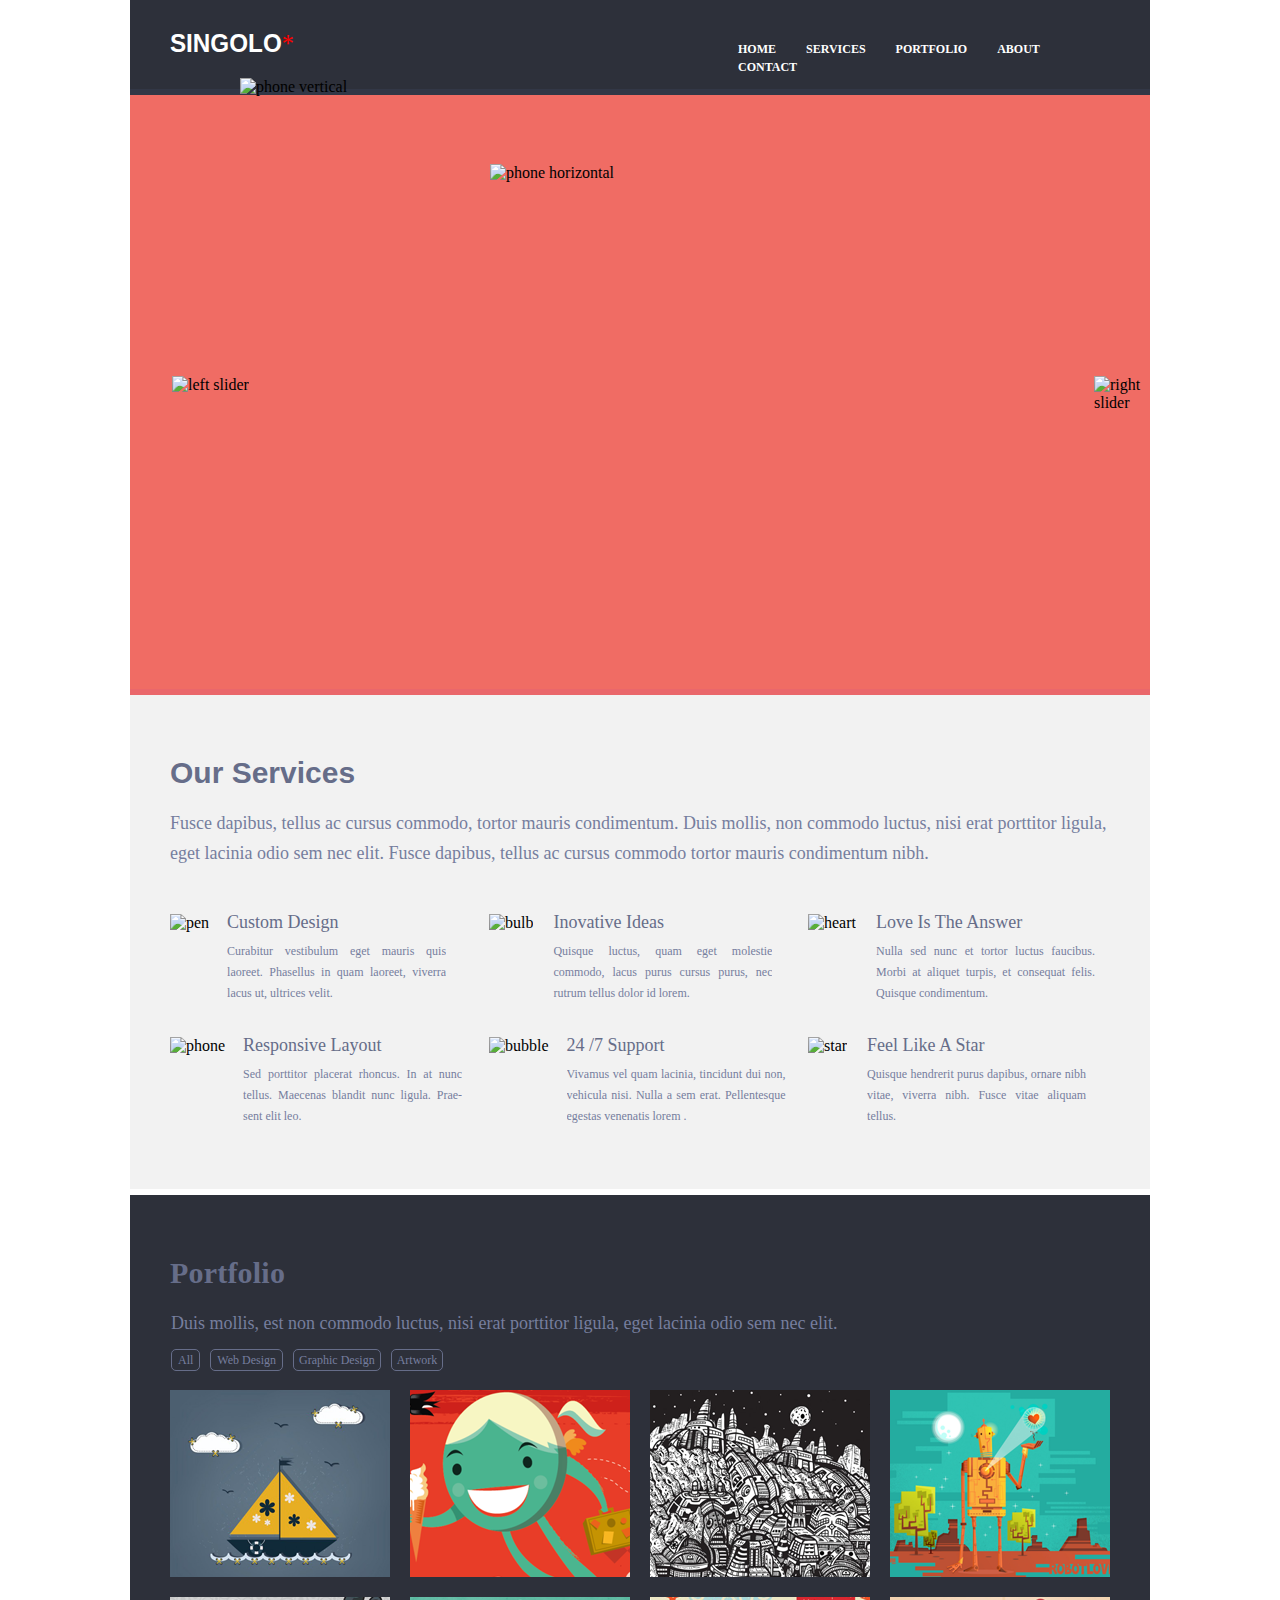
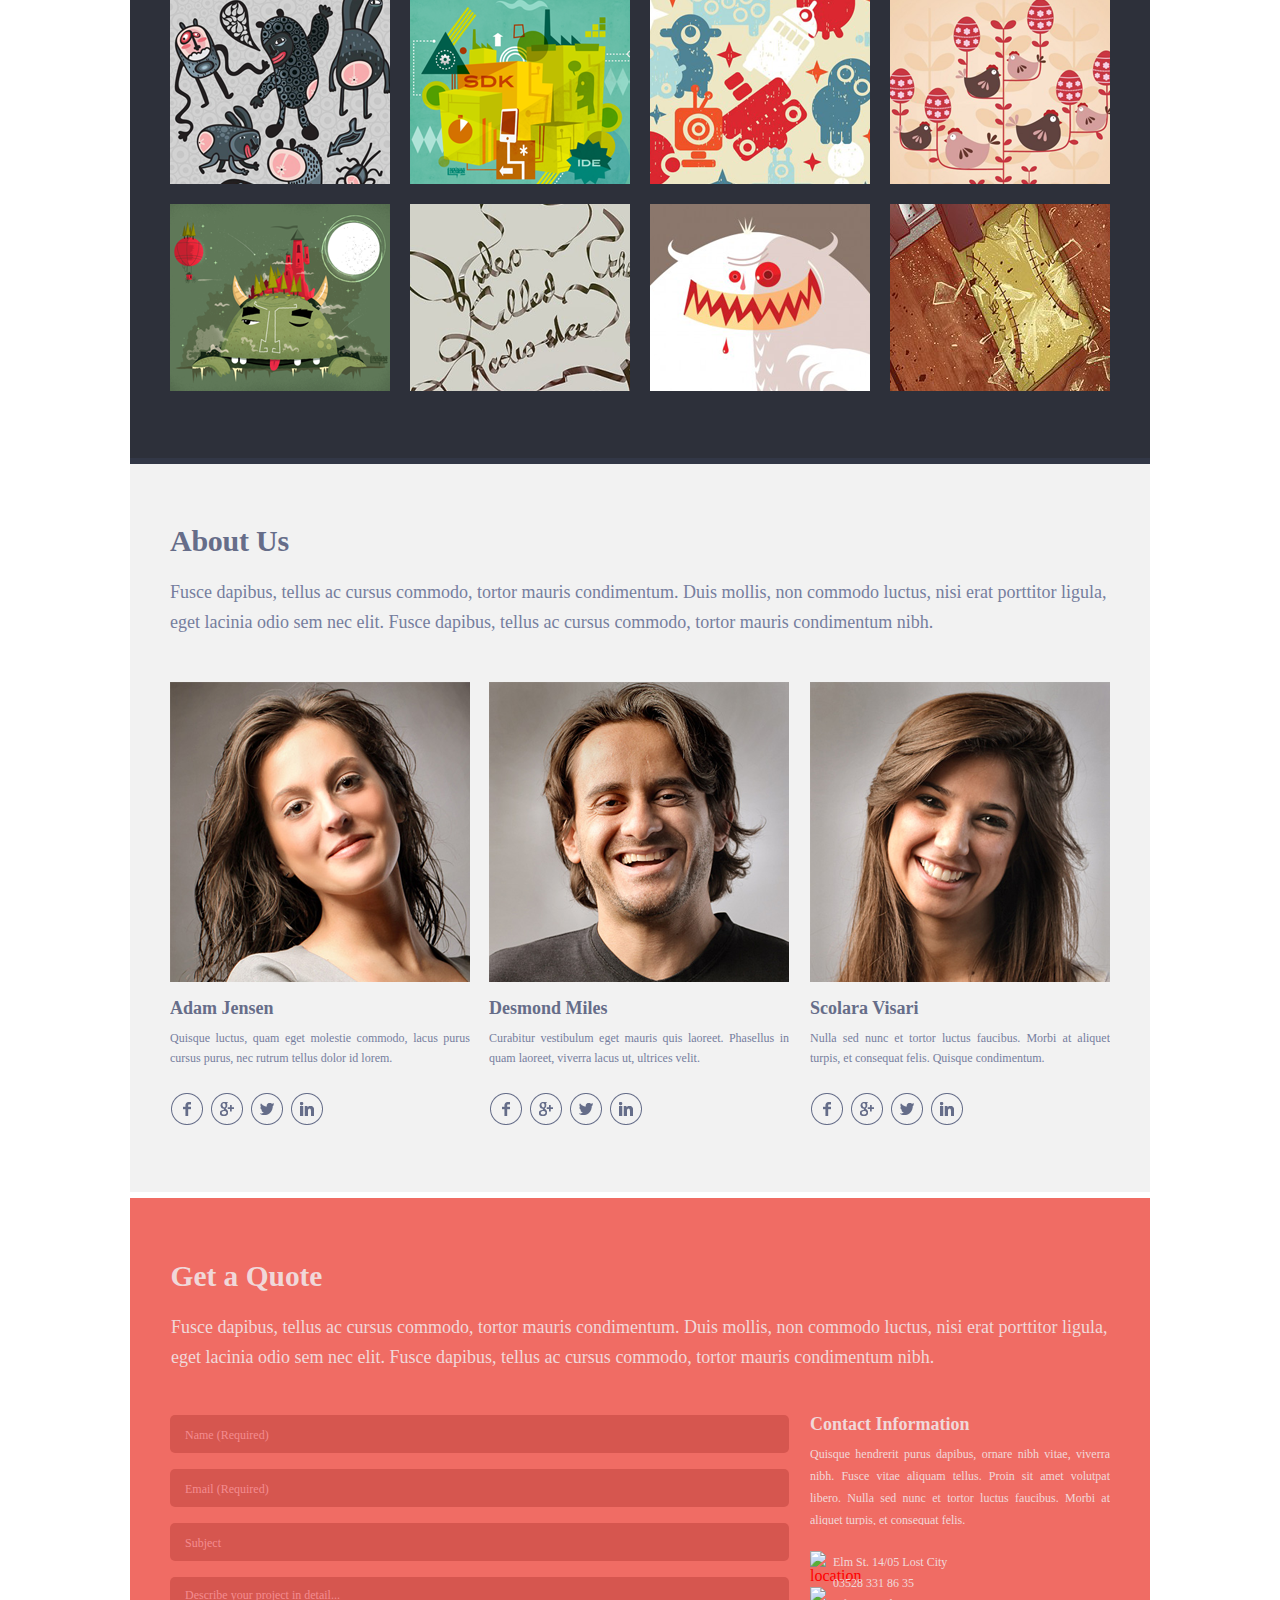
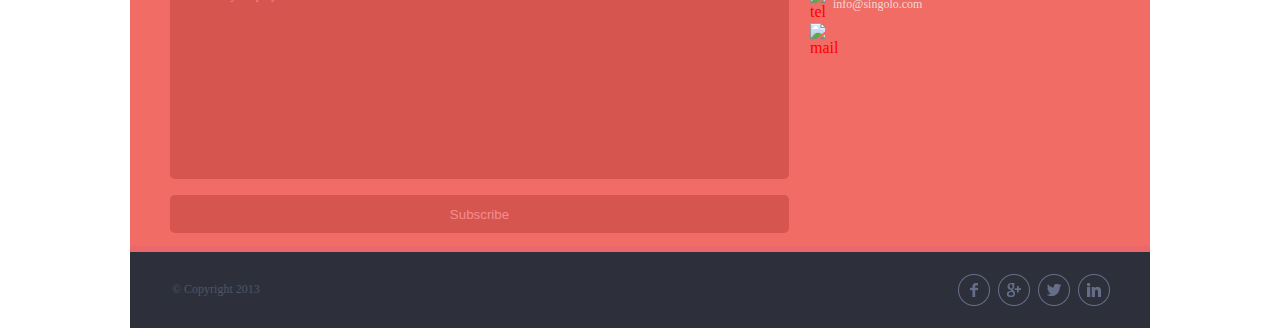
==== index.html @ d1ed74ed "Add feature: header active." ====
<!DOCTYPE html>
<html lang="en">
<head>
    <meta charset="UTF-8">
    <meta name="viewport" content="width=device-width, initial-scale=1.0">
    <meta http-equiv="X-UA-Compatible" content="ie=edge">
    <link rel="stylesheet" href="style.css">
    <title>singolo</title>
</head>
<body>
    <header>
        <h1>SINGOLO<span>*</span></h1>
        <nav class="navigation">
            
            <ul>
                <li><a href="#">HOME</a></li>
                <li><a href="#">SERVICES</a></li>
                <li><a href="#">PORTFOLIO</a></li>
                <li><a href="#">ABOUT</a></li>
                <li><a href="#">CONTACT</a></li>
            
            </ul>

        </nav>
    </header>
    <main>
        <section class="slider">
            <img src="./assets/left.png" alt="left slider" class="left" >
            <img src="./assets/vertical.png" alt="phone vertical" class="vertical" >
            <img src="./assets/horizontal.png" alt="phone horizontal" class="horizontal">
            <img src="./assets/right.png" alt="right slider" class="right">
        </section >

        <section class="services">
            
            <h2>Our Services</h2>
            <p>Fusce dapibus, tellus ac cursus commodo, tortor mauris condimentum. Duis mollis, 
            non commodo  luctus, nisi erat porttitor ligula, eget lacinia odio sem nec elit.
            Fusce dapibus, tellus ac cursus commodo tortor mauris condimentum nibh.
            </p>
            
            <div class="services-list">
                        
                <div class="pen">
                    <div class="pen-image">
                        <img src="./assets/pen.png" alt="pen">
                    </div>
                            
                    <div class="pen-description">
                        <span class="description-name"> Custom Design</span>
                        <span class="description-value">
                            Curabitur vestibulum eget mauris quis laoreet.
                            Phasellus in quam laoreet, viverra lacus ut,
                            ultrices velit.        
                        </span>

                    </div>
                            
                </div>

                <div class="bulb">
                    <div class="bulb-image">
                        <img src="./assets/bulb.png" alt="bulb">
                    </div>

                    <div class="bulb-description">
                        <span class="description-name">Inovative Ideas</span>
                                
                        <span class="description-value">
                            Quisque luctus, quam eget molestie commodo, 
                            lacus purus cursus purus, nec rutrum tellus dolor id lorem.
                        </span>
                    </div>
                            
                </div>
            
                <div class="heart">
                    <div class="heart-image">
                        <img src="./assets/heart.png" alt="heart">
                    </div>
                                
                    <div class="heart-description">
                        <span class="description-name">Love Is The Answer</span >

                        <span class="description-value">
                            Nulla sed nunc et tortor luctus faucibus. 
                            Morbi at aliquet turpis, et consequat felis. 
                            Quisque condimentum.
                        </span>
                    </div>
                                
                </div>

                <div class="phone">
                    <div class="phone-image">
                        <img src="./assets/phone.png" alt="phone">
                    </div>
                                    
                    <div class="phone-description">
                        <span class="description-name">Responsive Layout</span >
    
                        <span class="description-value">
                            Sed porttitor placerat rhoncus. 
                            In at nunc tellus. 
                            Maecenas blandit nunc ligula. 
                            Prae&shy;sent elit leo.
                        </span>
                    </div>
                                    
                </div>

                <div class="bubble">
                    <div class="bubble-image">
                        <img src="./assets/bubble.png" alt="bubble">
                    </div>
                                        
                    <div class="bubble-description">
                        <span class="description-name">24 /7 Support</span >
        
                        <span class="description-value">
                            Vivamus vel quam lacinia, 
                            tincidunt dui non, vehicula nisi. 
                            Nulla a sem erat. Pellentesque egestas venenatis lorem .                        
                        </span>
                    </div>
                                        
                </div>

                <div class="star">
                    <div class="star-image">
                        <img src="./assets/star.png" alt="star">
                    </div>
                                            
                    <div class="star-description">
                        <span class="description-name">Feel Like A Star</span >
            
                        <span class="description-value">
                            Quisque hendrerit purus dapibus, 
                            ornare nibh vitae, viverra nibh. 
                            Fusce vitae aliquam tellus.
                        </span>
                    </div>
                                            
                </div>
            </div>          
        </section>
     <!-- ___part 2____ --> 
        <section class="portfolio">
            <h2>Portfolio</h2>
            <p>Duis mollis, est non commodo luctus, 
                nisi erat porttitor ligula, eget lacinia odio sem nec elit.
            </p>
                    
            <ul class="portfolio-navigation">
                <li> <a href="#">All</a> </li>
                <li> <a href="#">Web Design</a></li>
                <li> <a href="#">Graphic Design</a></li>
                <li> <a href="#">Artwork</a></li>
            </ul>
                       
            <div class="portfolio-list">
                <div>
                    <img src="./assets/item01.png" alt="item01" class="item01">
                </div>
                <div>
                    <img src="./assets/item02.png" alt="item02" class="item02">
                </div>
                <div>
                    <img src="./assets/item03.png" alt="item03" class="item03">
                </div>
                <div>
                    <img src="./assets/item04.png" alt="item04" class="item04">
                </div>
                <div>
                    <img src="./assets/item05.png" alt="item05" class="item05">
                </div>
                <div>
                    <img src="./assets/item06.png" alt="item06" class="item06">
                </div>
                <div>
                    <img src="./assets/item07.png" alt="item07" class="item07">
                </div>
                <div>
                    <img src="./assets/item08.png" alt="item08" class="item08">
                </div>
                <div>
                    <img src="./assets/item09.png" alt="item09" class="item09">
                </div>
                <div>
                    <img src="./assets/item10.png" alt="item10" class="item10">
                </div>
                <div>
                    <img src="./assets/item11.png" alt="item11" class="item11">
                </div>
                <div>
                    <img src="./assets/item12.png" alt="item12" class="item12">
                </div>
                        
            </div>
                
        </section>
        
        <section class="about-us">
            <h2>About Us</h2>
        
            <p>Fusce dapibus, tellus ac cursus commodo, 
                tortor mauris condimentum. Duis mollis,
                non commodo luctus, nisi erat porttitor ligula,
                eget lacinia odio sem nec elit. Fusce dapibus, 
                tellus ac cursus commodo, tortor mauris condimentum nibh.
            </p>
        
            <div class="about-us-list">
                        <div class="person01">
                            <div class="person01-image"> <img src="./assets/person01.png" alt="person01"></div>
                            <h3>Adam Jensen</h3>
                            <p>Quisque luctus, quam eget molestie commodo,
                                lacus purus cursus purus, 
                                nec rutrum tellus dolor id lorem.
                            </p>
                            <div class="social-media">
                                <img src="./assets/facebook.png" alt="facebook">
                                <img src="./assets/google.png" alt="google">
                                <img src="./assets/twitter.png" alt="twitter">
                                <img src="./assets/linkedin.png" alt="linkedin">
                            </div>
                        </div> 
                        <div class="person02">
                            <div class="person02-image"><img src="./assets/person02.png" alt="person02"></div>
                            <h3>Desmond Miles</h3>
                            <p>Curabitur vestibulum eget mauris quis laoreet.
                                Phasellus in quam laoreet, viverra lacus ut,
                                ultrices velit.
                            </p>
                            <div class="social-media">
                                <img src="./assets/facebook.png" alt="facebook">
                                <img src="./assets/google.png" alt="google">
                                <img src="./assets/twitter.png" alt="twitter">
                                <img src="./assets/linkedin.png" alt="linkedin">
                            </div>
                        </div>
                        <div class="person03">
                            <div class="person03-image"><img src="./assets/person03.png" alt="person03"></div>
                            <h3>Scolara Visari</h3>
                            <p>Nulla sed nunc et tortor luctus faucibus.
                                Morbi at aliquet turpis, et consequat felis.
                                Quisque condimentum.
                            </p>
                            <div class="social-media">
                                <img src="./assets/facebook.png" alt="facebook">
                                <img src="./assets/google.png" alt="google">
                                <img src="./assets/twitter.png" alt="twitter">
                                <img src="./assets/linkedin.png" alt="linkedin">
                            </div>
                        </div>
            </div>

        </section>
        <!-- ___part 3____ --> 
        <section class="get-quote">
            <h2>Get a Quote</h2>
            <p>Fusce dapibus, tellus ac cursus commodo, 
                tortor mauris condimentum. Duis mollis,
                non commodo luctus, nisi erat porttitor ligula,
                eget lacinia odio sem nec elit. Fusce dapibus, 
                tellus ac cursus commodo, tortor mauris condimentum nibh.
            </p>
                       
            <form action="singolo.php" method="POST" class="form-items">
                                    
                                    
                <input required type="text" placeholder="Name (Required)" name="name"  pattern="[a-zA-Z0-9а-яА-Я]+" minlength="4" maxlength="30"/>
                <input required type="mail" placeholder="Email (Required)" name="mail" pattern="^\S+@\S+\.\S+$"/>
                <input type="text" placeholder="Subject" name="subject"/>
                <textarea  placeholder="Describe your project in detail..." name="describe" ></textarea> 
                                            
                <input type="submit" value="Subscribe">
                                        
            </form>
                    
            <div class="contact-info">
                <h2>Contact Information</h2>
                <p>Quisque hendrerit purus dapibus, ornare nibh vitae,
                    viverra nibh. Fusce vitae aliquam tellus.
                    Proin sit amet volutpat libero.
                    Nulla sed nunc et tortor luctus faucibus.
                    Morbi at aliquet turpis, et consequat felis.
                </p>
                            
                <div class="contact-item">
        
                               
                    <div class="contact-image">
                        <span><img src="./assets/location.png" alt="location"></span>
                        <span><img src="./assets/tel.png" alt="tel"></span>
                        <span><img src="./assets/mail.png" alt="mail"></span>
                    </div>
                                
                    <div class="contact-name">
                        <span>Elm St. 14/05 Lost City</span>
                        <span><a href="tel:03528 331 86 35">03528 331 86 35</a></span>
                        <span><a href="mailto: info@singolo.com">info@singolo.com</a></span>
                    </div>
                                              
                </div>
        
            </div>
        </section>
    </main>
    <footer>
        <div class="copyright">
            <p>© Copyright 2013</p>
        </div>
        <div class="social-media">
            <img src="./assets/facebook.png" alt="facebook">
            <img src="./assets/google.png" alt="google">
            <img src="./assets/twitter.png" alt="twitter">
            <img src="./assets/linkedin.png" alt="linkedin">
        </div>
    </footer>

</body>
</html>
---- style.css ----
@font-face {
    font-family: 'Lato';
    src: url('./assets/Lato-Regular.ttf');
}

@font-face {
    font-family: 'Lato-Black';
    src: url('./assets/Lato-Black.ttf');
}

@font-face {
    font-family: 'Lato-Bold';
    src: url('./assets/Lato-Bold.ttf');
}

@font-face {
    font-family: 'DejaVuSans';
    src: url('./assets/DejaVuSans.ttf');
}


* {
	padding: 0;
    margin: 0;
    border: 0;
}


body {
    margin: 0 auto;
    width: 1020px;
}


header {
    background-color: #2d303a;
    height: 89px;
    width: 100%;
    position: relative;
    border-bottom: 6px solid #323746;
}


h1 {
    font-family: 'Lato', sans-serif;
    color: #ffffff;
    font-size: 25px;
    font-weight: 700;
    position: absolute; 
    left: 38px; 
    top: 29px;
    transform: scale(.97,1.0);
}


span {
    color: red;
    font-weight: 300;
    font-family: 'Lato-Black';
}


.navigation {
    position: absolute; 
    display: inline;
    left: 608px; 
    top: 39px;
} 


.navigation li {
    display: inline;
} 


.navigation a {
    text-decoration: none;
    color: white;
    font-family: "Lato";
    font-size: 12px;
    line-height: 6px;
    text-align: left;
    font-weight: 700;
    margin-right: 26px;
    transform: scale(0.96, 1.0)
}


a:hover {
    color: lightblue; 
    text-decoration: underline;
}


.slider {
    height: 594px;
    background-color: #f06c64;
    border-bottom: 6px solid #ea676b;
    position: relative;
}


.left {
    position: absolute; 
    left: 42px; 
    top: 281px;
}


.right {
    position: absolute; 
    left: 964px; 
    top: 281px;
}


.left:hover,
.right:hover  {
    background:lightblue;
    border-radius: 20%;
}


.vertical{
    position: absolute; 
    left: 110px; 
    top: -17px;
}


.horizontal{
    position: absolute; 
    left: 360px; 
    top: 69px;
}


.services {
    position: relative;
    height: 494px;
    background-color: #f2f2f2;
    border-bottom: 6px solid #ffffff;
}


.services h2 {
    position: absolute;
    font-size: 30px;
    line-height: 45px;
    color: #666d89;
    font-family: "Lato-Black", sans-serif;
    top: 55px;
    left: 40px;
}


.services p{
    position: absolute;
    width: 950px;
    height: 57px;
    font-size: 18px;
    line-height: 30px;
    color: #767e9e;
    font-family: "Lato";
    font-weight: 200;
    top: 113px;
    left: 40px;
    overflow: hidden;
}


.services-list {
    display: flex;
    flex-flow: row wrap;
    position: absolute;
    left: 40px;
    top: 218px;
}


.pen, .bulb, .heart, .phone, .bubble, .star{
	display: flex;
    flex-flow: row nowrap;
    width: 298px;
    height: 85px;
    margin-right: 21px;
    margin-bottom: 38px;
}


.pen-image, 
.bulb-image, 
.heart-image, 
.phone-image, 
.bubble-image, 
.star-image {
    margin-top: 1px;
}


.pen-description, 
.bulb-description, 
.heart-description, 
.phone-description,
.bubble-description, 
.star-description{
	display: flex;
    flex-flow: column nowrap;
    width: 218px;
    height: 89px;
    margin-left: 18px ;
}


.description-name {
    font-size: 18px;
    line-height: 18px;
    color: #666d89;
    font-family: "Lato-Black",  serif;
}


.description-value {
    width: 219px;
    height: 63px;
    font-size: 12px;
    line-height: 21px;
    color: #767e9e;
    font-family: "Lato";
    font-weight: 400;
    text-align: left;
    margin-top: 10px;
    text-align: justify;
    overflow: hidden;
}


.bulb .bulb-description,
.star .star-description,
.heart .heart-description{
    margin-left: 20px ;
}


.bubble .bubble-description {
    margin-left: 18px ;
}

/* -----part 2-----*/

.portfolio {
    height: 863px;
    background-color: #2d303a;
    border-bottom: 6px solid #323746;
    position: relative;
} 


.portfolio h2 {
    font-size: 30px;
    line-height: 18px;
    color: #666d89;
    font-family: "Lato-Black";
    font-weight: 900;
    text-align: left;
    letter-spacing: 0.2px;
    position: absolute;
    top: 69px;
    left: 40px;
}


.portfolio p {
    width: 940px;
    height: 57px;
    font-size: 18px;
    line-height: 30px;
    color: #767e9e;
    font-family: "Lato";
    font-weight: 300;
    text-align: left;
    height: 30px;
    overflow: hidden;
    position: absolute;
    
    top: 113px;
    left: 41px;
}


.portfolio-navigation {
    position: absolute;
    list-style-type: none;
    top: 154px;
    left: 41px;
}


.portfolio-navigation li {
    display: inline;
}


.portfolio-navigation a {
    margin-right: 6px;
    text-decoration: none;
    font-size: 12px;
    line-height: 22px;
    color: #767e9e;
    font-family: "Lato-Bold";
    border-radius: 5px;
    border: 1px solid #666d89;
    padding: 3px 6px;
}


.portfolio-navigation li:nth-child(3)  a {
    padding: 3px 5px;
    max-width: 91px;
}


.portfolio-navigation li:nth-child(4)  a {
    padding: 3px 5px;
}


.portfolio-navigation a:hover {
    border: 1px solid #c5c5c5;
    color: #dedede;
    transition-duration: 1s;
}


.portfolio-list{
    display: flex;
    flex-flow: row wrap;
    position: absolute;
    top: 195px;
    left: 40px;
    width: 970px;
    height: 620px;
    overflow: hidden;
}


.portfolio-list div {
    margin: 0 20px 20px 0px; 
    overflow: hidden;
    width: 220px;
    height: 187px;
    position: relative;
}


.portfolio-list .item01 {
    position: absolute;
    top: -11px;
    left: -8px;
}


.portfolio-list .item02 {
    position: absolute;
    top: -43px;
    left: -82px;
}


.portfolio-list .item03{
    position: absolute;
    top: -1px;
    left: -11px;
}


.portfolio-list .item04{
    position: absolute;
    top: -2px;
    left: -24px;
}


.portfolio-list .item05{
    position: absolute;
    top: -16px;
    left: -10px;
}


.portfolio-list .item06{
    position: absolute;
    top: -4px;
    left: -16px;
}


.portfolio-list .item07{
    position: absolute;
    top: -39px;
    left: -31px;
}


.portfolio-list .item08 {
    position: absolute;
    top: -32px;
    left: -24px;
}


.portfolio-list .item09 {
    position: absolute;
    top: -2px;
    left: -16px;
}


.portfolio-list .item10 {
    position: absolute;
    top: -113px;
    left: -141px;
}


.portfolio-list .item11 {
    position: absolute;
    top: -175px;
    left: -144px;
}


.portfolio-list .item12 {
    position: absolute;
    top: -60px;
    left: -36px;
}


.about-us {
    height: 728px;
    background-color: #f2f2f2;
    border-bottom: 6px solid #ffffff;
    position: relative;
} 


.about-us  h2 {
    font-size: 30px;
    line-height: 18px;
    color: #666d89;
    font-family: "Lato-Black";
    font-weight: 900;
    text-align: left;
    letter-spacing: -0.25px;
    position: absolute;
    top: 68px;
    left: 40px;
}


.about-us>p {
    width: 940px;
    height: 57px;
    font-size: 18px;
    line-height: 30px;
    color: #767e9e;
    font-family: "Lato";
    font-weight: 300;
    text-align: left;
    position: absolute;
    top: 113px;
    overflow: hidden;
    left: 40px;
}


.about-us-list {
    display: flex;
    flex-flow: row nowrap;
    position: absolute;
    top: 218px;
    left: 40px;
    width: 940px;
    
}


.person01, 
.person02,
.person03 {
    display: flex;
    flex-flow: column nowrap;
    width: 300px;
    margin-right: 19px;
    
}


.person02 {
    margin-right: 21px;
}


.person01-image, 
.person02-image, 
.person03-image{
    width: 300px;
    height: 300px;
    overflow: hidden;
    margin-bottom: 17px;
    
}


.person01 h3,
.person02 h3,
.person03 h3 {
    font-size: 18px;
    line-height: 18px;
    color: #666d89;
    font-family: "Lato-Black";
    font-weight: 900;
    text-align: left;
    margin-bottom: 11px;
    height: 18px;
    overflow: hidden;
}


.person01 p,
.person02 p,
.person03 p {
    width: 300px;
    height: 40px;
    overflow: hidden;
    font-size: 12px;
    line-height: 20px;
    color: #767e9e;
    font-family: "Lato";
    font-weight: 300;
    text-align: justify;
    margin-bottom: 24px;
    overflow: hidden;
}


.social-media {
    display: flex;
    flex-flow: row nowrap;
}


.social-media img {
    margin-right: 6px;
}


.social-media img:hover {
    background:lightblue;
    border-radius: 30%;
}

/* -----part 3-----*/

.get-quote {
    height: 648px;
    background-color: #f06c64 ;
    border-bottom: 6px solid #ea676b;
    position: relative;
} 


.get-quote>h2 {
    font-size: 30px;
    line-height: 18px;
    color: #f0d8d9;
    font-family: "Lato-Black";
    text-align: left;
    transform: scale(0.98, 1.0);
    position: absolute;
    top: 69px;
    left: 39px;
}


.get-quote>p {
    width: 940px;
    height: 57px;
    font-size: 18px;
    line-height: 30px;
    color: #f0d8d9;
    font-family: "Lato";
    font-weight: 200;
    text-align: left;
    overflow: hidden;
    position: absolute;
    top: 114px;
    left: 41px;
    letter-spacing: -0.1;
}


.form-items {
    width: 619px;
    display: flex;
    flex-flow: column nowrap;
    position: absolute;
    top: 217px;
    left: 40px;
}


.form-items  input {
    margin-bottom: 16px;
    width: 619px;
    height: 38px;
    border-radius: 5px;
    background-color: #d6564f;
    color: #f48c8f;
}


::placeholder { 
    padding-left: 15px;
    font-size: 12px;
    line-height: 22px;
    color: #f48c8f;
    font-family: "Lato";
    font-weight: 400;
    text-align: left;
   
}


textarea {
    height: 202px;
    border-radius: 5px;
    background-color: #d6564f;
    color: #f48c8f;
    resize: none;
    overflow: hidden;
    margin-bottom: 16px;
}


textarea::placeholder{
    font-size: 12px;
    line-height: 22px;
    color: #f48c8f;
    font-family: "Lato";
    font-weight: 400;
    text-align: left;
    padding-top: 7px;
}


input:hover,
textarea:hover{
    cursor: pointer;
    background-color: #f48c8f;
    color: #d6564f;
}


input:invalid:not(:focus):not(:placeholder-shown) {
    box-shadow: 0 0 5px 1px red;
}
  

.contact-info h2 {
    font-size: 18px;
    line-height: 18px;
    color: #f0d8d9;
    font-family: "Lato-Black";
    text-align: left;
    top: 217px;
    left: 680px;
    position: absolute;
}


.contact-info>p {
    width: 300px;
    height: 82px;
    overflow: hidden;
    font-size: 12px;
    line-height: 22px;
    color: #f0d8d9;
    font-family: "Lato";
    font-weight: 400;
    text-align: justify;
    position: absolute;
    top: 245px;
    left: 680px;
}


.contact-image {
    display: flex;
    flex-flow: column nowrap;
    width: 13px;
    height:55px ;
    position: absolute;
    text-align: center;
    top: 353px;
    left: 680px;
}


.contact-image span {
    margin-bottom: 2px;
}


.contact-name {
    display: flex;
    flex-flow: column nowrap;
    position: absolute;
    top: 354px;
    left: 703px;
}


.contact-name span {
    font-size: 12px;
    line-height: 21px;
    color: #f0d8d9;
    font-family: "Lato";
    text-align: left;
    
}


.contact-name a {
    text-decoration: none;
    color:#f0d8d9;
}


footer {
    height: 76px;
    background-color: #2d303a;
    position: relative;
}


.copyright {
    position: absolute;
    top: 30px;
    left: 42px;
    color: rgb(79,85,105);
    font-size: 12px;
    line-height: 15px;
    font-family: "Lato-Bold";
}


footer .social-media {
    position: absolute;
    display: flex;
    flex-flow: row nowrap;
    top: 21px;
    left: 827px;
}


footer img {
    margin-right: 6px;
}


footer img:hover {
    border-radius: 50%;
    background-color: aliceblue;
    box-shadow: 0 0 5px 1px aliceblue;
    cursor: pointer;
}
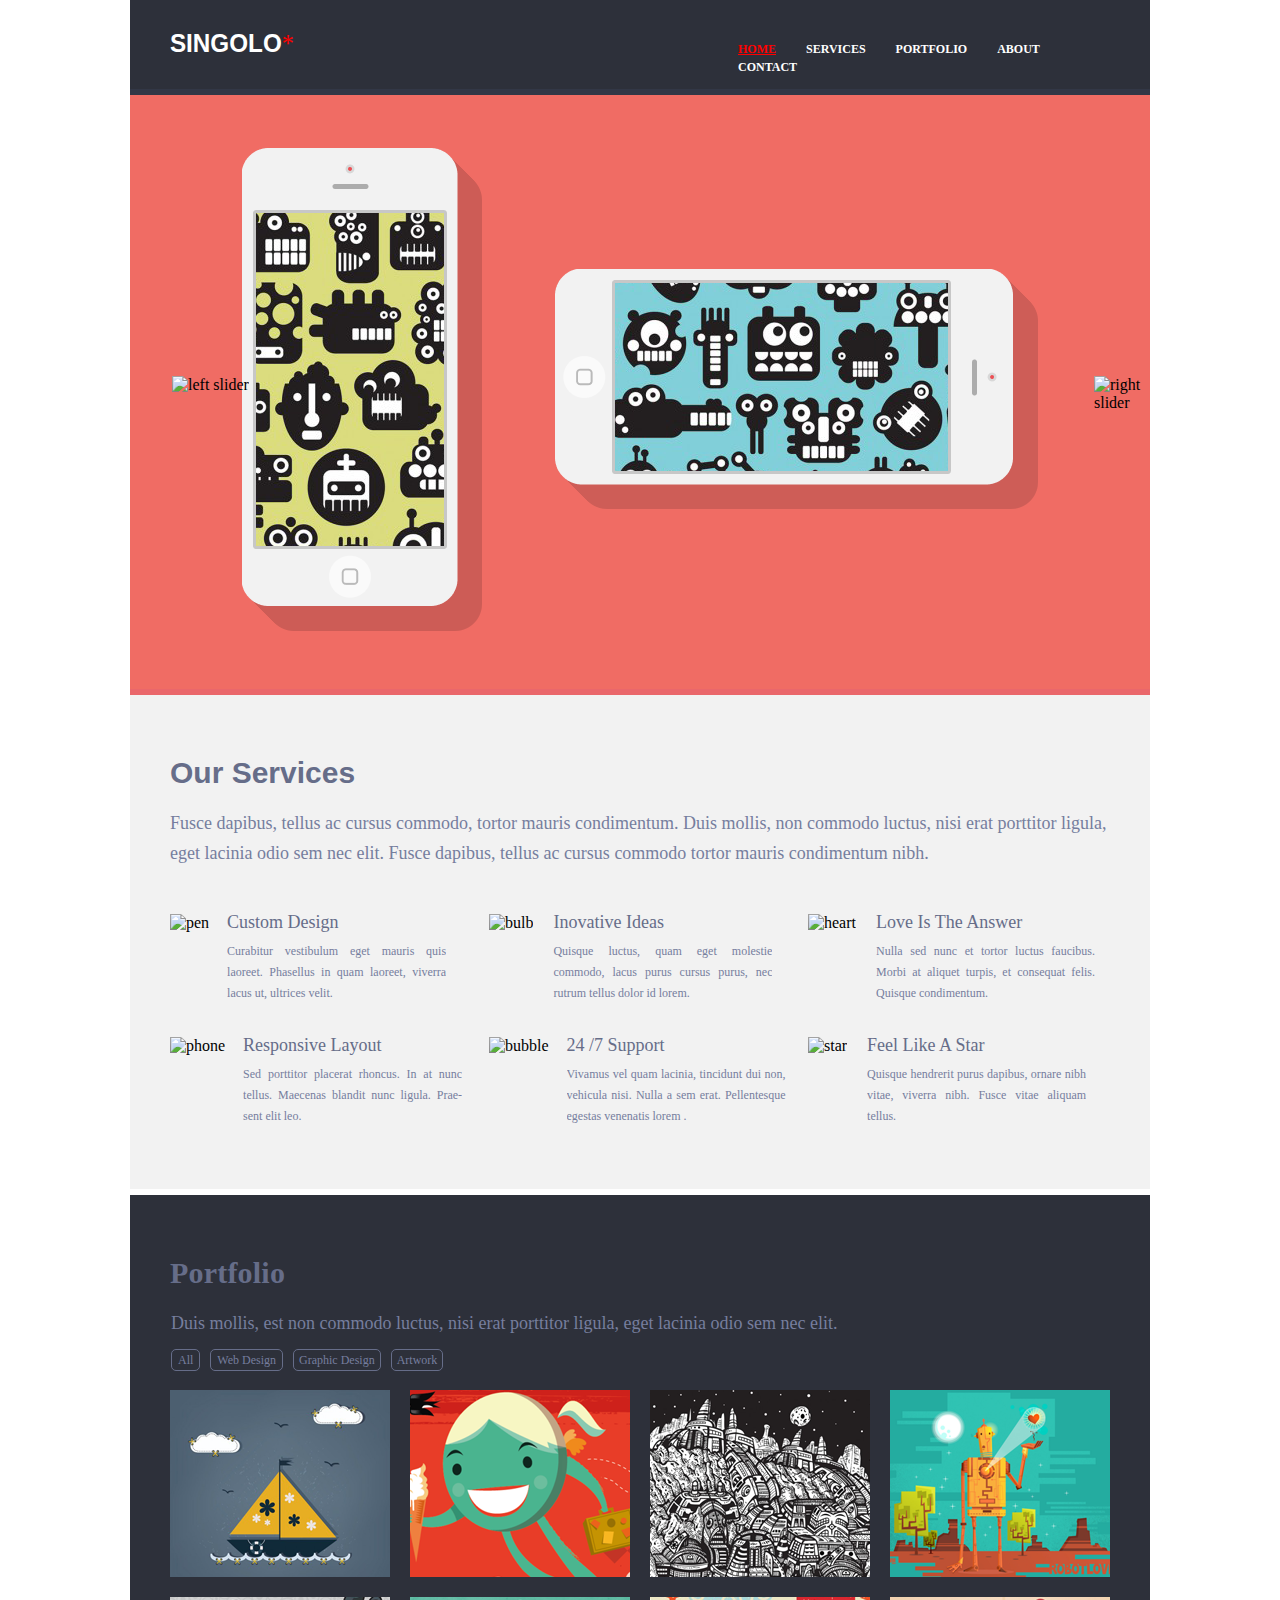
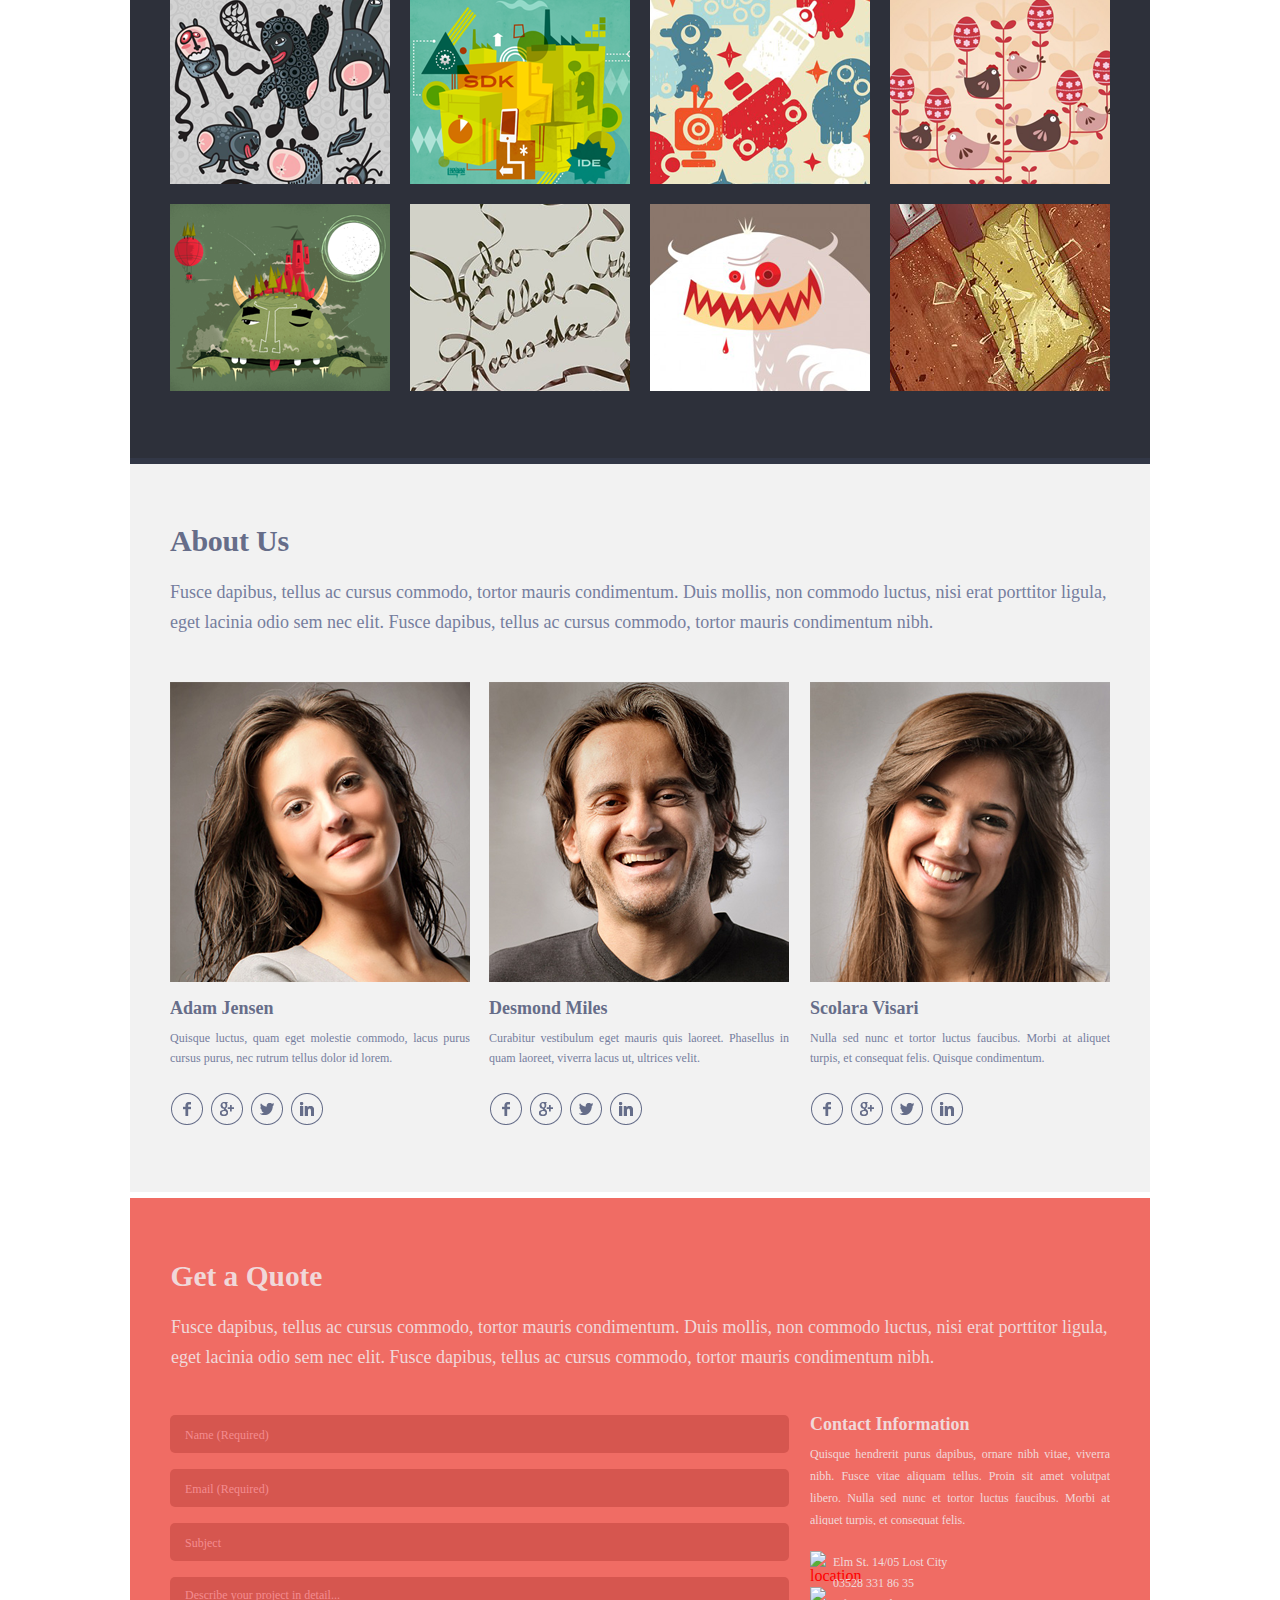
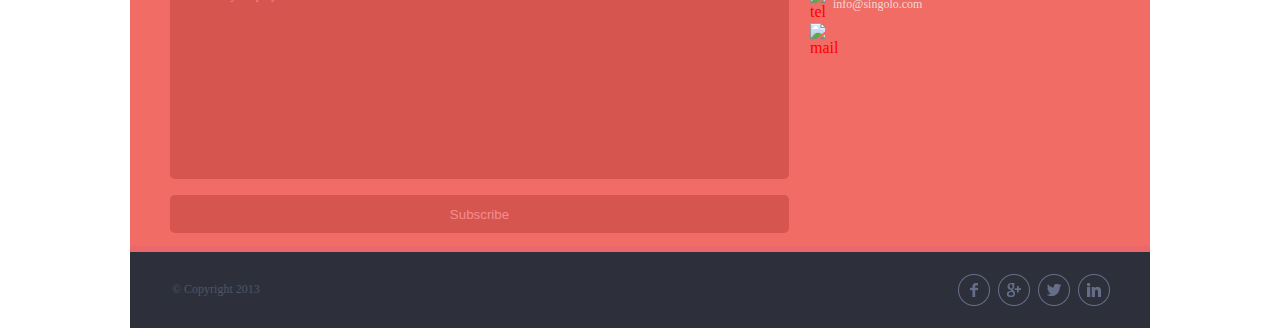
==== commit 2835aa00: "Add feature: slide switch" ====
--- a/index.html
+++ b/index.html
@@ -6,30 +6,49 @@
     <meta http-equiv="X-UA-Compatible" content="ie=edge">
     <link rel="stylesheet" href="style.css">
     <title>singolo</title>
+    
 </head>
 <body>
     <header>
-        <h1>SINGOLO<span>*</span></h1>
+        <h1 class="home">SINGOLO<span>*</span></h1>
         <nav class="navigation">
             
-            <ul>
-                <li><a href="#">HOME</a></li>
-                <li><a href="#">SERVICES</a></li>
-                <li><a href="#">PORTFOLIO</a></li>
-                <li><a href="#">ABOUT</a></li>
-                <li><a href="#">CONTACT</a></li>
+            <ul >
+                <li><a class="active" href="#home">HOME</a></li>
+                <li><a href="#services">SERVICES</a></li>
+                <li><a href="#portfolio">PORTFOLIO</a></li>
+                <li><a href="#about">ABOUT</a></li>
+                <li><a href="#contact">CONTACT</a></li>
             
             </ul>
 
         </nav>
     </header>
+    
     <main>
-        <section class="slider">
-            <img src="./assets/left.png" alt="left slider" class="left" >
-            <img src="./assets/vertical.png" alt="phone vertical" class="vertical" >
-            <img src="./assets/horizontal.png" alt="phone horizontal" class="horizontal">
-            <img src="./assets/right.png" alt="right slider" class="right">
-        </section >
+        <section class="sliders">
+            <section class="slider fade">
+            
+                <div class="vertical">
+                    <img src="./assets/phone-vertical.png" alt="phone vertical" class="phone-vertical" >
+                    <img src="./assets/vertical-display.png" alt="display" class="vertical-display" >
+                </div>
+
+                <div class="horizontal">
+                    <img src="./assets/phone-horizontal.png" alt="phone horizontal" class="phone-horizontal">
+                    <img src="./assets/horizontal-display.png" alt="screen" class="horizontal-display" >
+                </div>
+
+            </section>
+
+            <section class="slider fade blue">
+                <img src="./assets/slide_second.png" alt="slide_second" >
+            </section>
+
+            <img onclick="plusSlides(-1)" src="./assets/left.png" alt="left slider" class="left" >
+            <img onclick="plusSlides(1)" src="./assets/right.png" alt="right slider" class="right">
+        </section>
+        
 
         <section class="services">
             
@@ -200,7 +219,7 @@
                 
         </section>
         
-        <section class="about-us">
+        <section class="about" >
             <h2>About Us</h2>
         
             <p>Fusce dapibus, tellus ac cursus commodo, 
@@ -210,7 +229,7 @@
                 tellus ac cursus commodo, tortor mauris condimentum nibh.
             </p>
         
-            <div class="about-us-list">
+            <div class="about-list">
                         <div class="person01">
                             <div class="person01-image"> <img src="./assets/person01.png" alt="person01"></div>
                             <h3>Adam Jensen</h3>
@@ -257,7 +276,7 @@
 
         </section>
         <!-- ___part 3____ --> 
-        <section class="get-quote">
+        <section class="contact" >
             <h2>Get a Quote</h2>
             <p>Fusce dapibus, tellus ac cursus commodo, 
                 tortor mauris condimentum. Duis mollis,
@@ -318,6 +337,9 @@
             <img src="./assets/linkedin.png" alt="linkedin">
         </div>
     </footer>
+    
+<script src="script.js"></script>
+
 
 </body>
 </html>--- a/style.css
+++ b/style.css
@@ -29,15 +29,18 @@
 body {
     margin: 0 auto;
     width: 1020px;
+    padding-top: 95px;
 }
 
 
 header {
     background-color: #2d303a;
     height: 89px;
-    width: 100%;
-    position: relative;
+    width: 1020px;
     border-bottom: 6px solid #323746;
+    position: fixed;
+    top: 0;
+    z-index: 5;
 }
 
 
@@ -85,17 +88,21 @@
     transform: scale(0.96, 1.0)
 }
 
-
-a:hover {
+a.active {
+    color: red; 
+    text-decoration: underline;
+}
+
+a:not(.active):hover {
     color: lightblue; 
     text-decoration: underline;
 }
 
 
-.slider {
-    height: 594px;
-    background-color: #f06c64;
-    border-bottom: 6px solid #ea676b;
+
+.sliders {
+    height: 600px;
+    
     position: relative;
 }
 
@@ -123,15 +130,43 @@
 
 .vertical{
     position: absolute; 
-    left: 110px; 
-    top: -17px;
+    left: 112px; 
+    top: 53px;
+}
+
+.vertical-display {
+    position: absolute;
+    left: 14px; 
+    top: 65px;
 }
 
 
 .horizontal{
     position: absolute; 
-    left: 360px; 
-    top: 69px;
+    left: 425px; 
+    top: 174px;
+}
+
+.horizontal-display {
+    position: absolute;
+    left: 60px; 
+    top: 14px;
+}
+
+.sliders:first-child{
+    height: 594px;
+    background-color: #f06c64;
+    border-bottom: 6px solid #ea676b;
+}
+
+.blue{
+    height: 594px;
+    border-bottom: 6px solid #648BF0;;
+}
+
+.fade {
+    animation-name: fade;
+    animation-duration: 0.5s;
 }
 
 
@@ -437,7 +472,7 @@
 }
 
 
-.about-us {
+.about {
     height: 728px;
     background-color: #f2f2f2;
     border-bottom: 6px solid #ffffff;
@@ -445,7 +480,7 @@
 } 
 
 
-.about-us  h2 {
+.about  h2 {
     font-size: 30px;
     line-height: 18px;
     color: #666d89;
@@ -459,7 +494,7 @@
 }
 
 
-.about-us>p {
+.about>p {
     width: 940px;
     height: 57px;
     font-size: 18px;
@@ -475,7 +510,7 @@
 }
 
 
-.about-us-list {
+.about-list {
     display: flex;
     flex-flow: row nowrap;
     position: absolute;
@@ -563,7 +598,7 @@
 
 /* -----part 3-----*/
 
-.get-quote {
+.contact {
     height: 648px;
     background-color: #f06c64 ;
     border-bottom: 6px solid #ea676b;
@@ -571,7 +606,7 @@
 } 
 
 
-.get-quote>h2 {
+.contact>h2 {
     font-size: 30px;
     line-height: 18px;
     color: #f0d8d9;
@@ -584,7 +619,7 @@
 }
 
 
-.get-quote>p {
+.contact>p {
     width: 940px;
     height: 57px;
     font-size: 18px;
